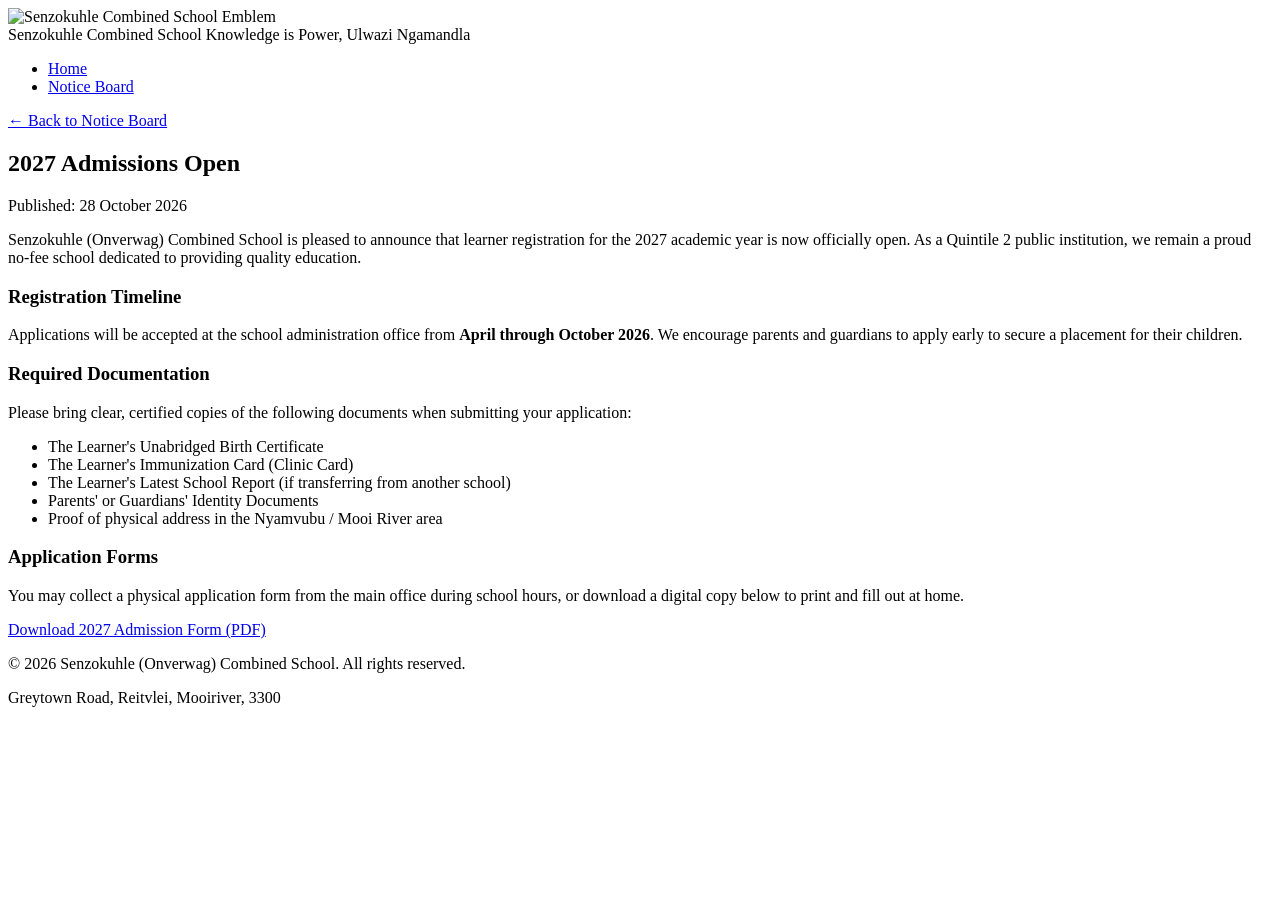
==== admissions.html @ 6591b817 "Add files via upload" ====
<!DOCTYPE html>
<html lang="en">
<head>
    <meta charset="UTF-8">
    <meta name="viewport" content="width=device-width, initial-scale=1.0">
    <title>2027 Admissions Open | Senzokuhle Combined School</title>
    <link rel="stylesheet" href="/stylesheets/style.css">
</head>
<body>
    <!-- Header linking back to index.html -->
    <header>
        <div class="logo-container">
            <img src="images/school-logo.jpg" alt="Senzokuhle Combined School Emblem" class="header-logo">
            <div class="logo-text">
                <span class="school-name">Senzokuhle Combined School</span>
                <span class="school-motto">Knowledge is Power, Ulwazi Ngamandla</span>
            </div>
        </div>
        <nav>
            <ul>
                <li><a href="index.html#home">Home</a></li>
                <li><a href="index.html#news">Notice Board</a></li>
            </ul>
        </nav>
    </header>

    <main class="article-container">
        <article class="news-article">
            <!-- Back link specifically targeting index.html -->
            <a href="index.html#news" class="back-link">&larr; Back to Notice Board</a>
            
            <h1>2027 Admissions Open</h1>
            <span class="publish-date">Published: 28 October 2026</span>
            
            <div class="article-body">
                <p>Senzokuhle (Onverwag) Combined School is pleased to announce that learner registration for the 2027 academic year is now officially open. As a Quintile 2 public institution, we remain a proud no-fee school dedicated to providing quality education.</p>
                
                <h3>Registration Timeline</h3>
                <p>Applications will be accepted at the school administration office from <strong>April through October 2026</strong>. We encourage parents and guardians to apply early to secure a placement for their children.</p>

                <h3>Required Documentation</h3>
                <p>Please bring clear, certified copies of the following documents when submitting your application:</p>
                <ul>
                    <li>The Learner's Unabridged Birth Certificate</li>
                    <li>The Learner's Immunization Card (Clinic Card)</li>
                    <li>The Learner's Latest School Report (if transferring from another school)</li>
                    <li>Parents' or Guardians' Identity Documents</li>
                    <li>Proof of physical address in the Nyamvubu / Mooi River area</li>
                </ul>

                <h3>Application Forms</h3>
                <p>You may collect a physical application form from the main office during school hours, or download a digital copy below to print and fill out at home.</p>
                
                <div class="download-links">
                    <a href="#" class="btn-download">Download 2027 Admission Form (PDF)</a>
                </div>
            </div>
        </article>
    </main>

    <footer>
        <div class="footer-content">
            <p>&copy; 2026 Senzokuhle (Onverwag) Combined School. All rights reserved.</p>
            <p>Greytown Road, Reitvlei, Mooiriver, 3300</p>
        </div>
    </footer>
    
    <!-- Ensure the script is included so mobile menus function -->
    <script src="/scripts/script.js"></script>
</body>
</html>
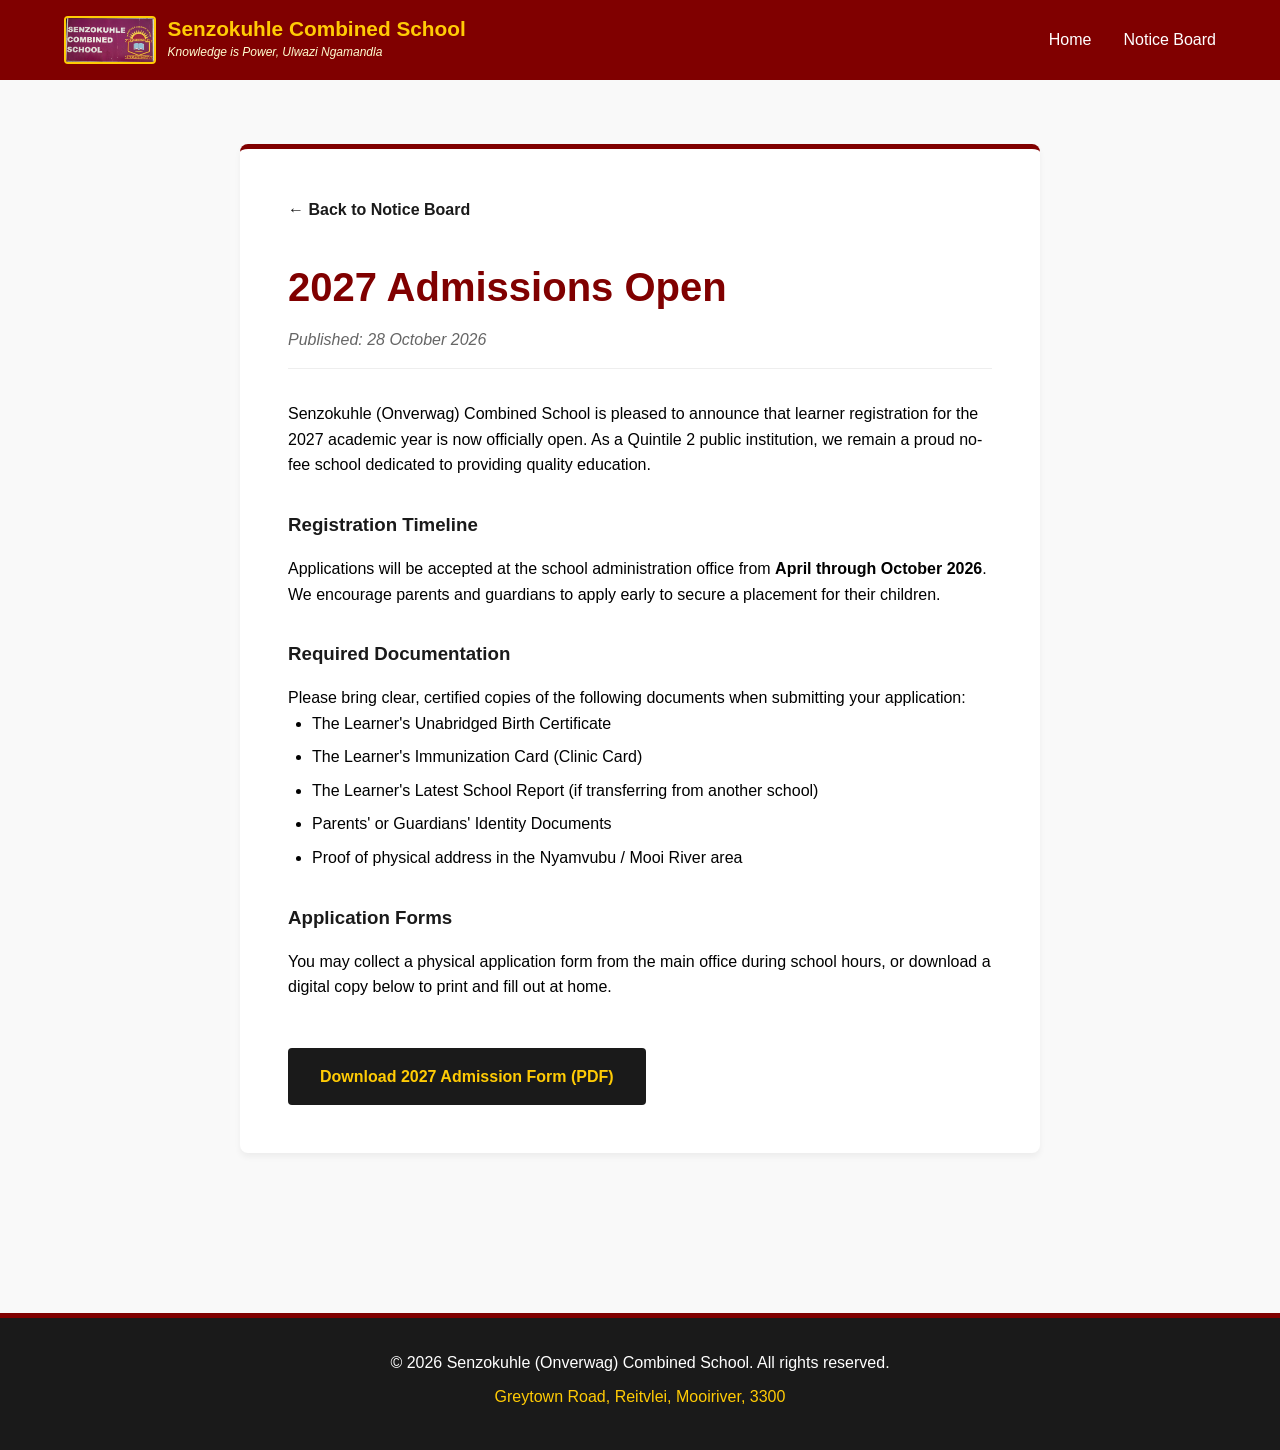
==== commit 49802c2b: "Fix HTML formatting in admissions.html" ====
--- a/admissions.html
+++ b/admissions.html
@@ -4,7 +4,7 @@
     <meta charset="UTF-8">
     <meta name="viewport" content="width=device-width, initial-scale=1.0">
     <title>2027 Admissions Open | Senzokuhle Combined School</title>
-    <link rel="stylesheet" href="/stylesheets/style.css">
+    <link rel="stylesheet" href="stylesheets/style.css">
 </head>
 <body>
     <!-- Header linking back to index.html -->
@@ -68,4 +68,4 @@
     <!-- Ensure the script is included so mobile menus function -->
     <script src="/scripts/script.js"></script>
 </body>
-</html>+</html>
--- a/stylesheets/style.css
+++ b/stylesheets/style.css
@@ -0,0 +1,880 @@
+:root {
+    --school-maroon: #800000;
+    --school-yellow: #FFCB05;
+    --school-black: #1a1a1a;
+    --matric-cream: #FFFDD0;
+    --background-light: #f9f9f9;
+    --white: #ffffff;
+}
+
+* {
+    margin: 0;
+    padding: 0;
+    box-sizing: border-box;
+}
+
+body {
+    font-family: Arial, sans-serif;
+    color: var(--text-dark);
+    background-color: var(--white);
+    line-height: 1.6;
+}
+
+/* Core Main Container */
+main {
+    display: grid;
+    grid-template-rows: auto auto auto;
+    gap: 3rem;
+}
+
+.hero-section {
+    /* Use a placeholder until you have a real photo of the school */
+    background: linear-gradient(rgba(26, 26, 26, 0.8), rgba(128, 0, 0, 0.8)), url('hero-img.jpg') center/cover;
+    height: 70vh;
+    min-height: 400px;
+    display: flex;
+    align-items: center;
+    justify-content: center;
+    text-align: center;
+    color: var(--white);
+    padding: 0 20px;
+}
+
+.hero-content h1 {
+    font-size: 3.5rem;
+    color: var(--school-yellow);
+    margin-bottom: 1rem;
+    text-transform: uppercase;
+    letter-spacing: 2px;
+}
+
+.hero-content p {
+    font-size: 1.5rem;
+    max-width: 600px;
+    margin: 0 auto;
+}
+
+/* Logo Container & Motto in Sticky Header */
+.logo-container {
+    display: flex;
+    align-items: center;
+    gap: 12px;
+}
+
+.header-logo {
+    height: 48px;
+    width: auto;
+    border-radius: 4px;
+    border: 2px solid var(--school-yellow);
+    object-fit: contain;
+}
+
+.logo-text {
+    display: flex;
+    flex-direction: column;
+}
+
+.school-name {
+    font-size: 1.3rem;
+    font-weight: bold;
+    color: var(--school-yellow);
+    line-height: 1.1;
+}
+
+.school-motto {
+    font-size: 0.75rem;
+    color: var(--matric-cream);
+    font-style: italic;
+    margin-top: 2px;
+}
+
+/* Hero Badge & Motto Banner */
+.hero-badge {
+    max-width: 220px;
+    width: 100%;
+    height: auto;
+    margin-bottom: 1.5rem;
+    border: 3px solid var(--school-yellow);
+    border-radius: 8px;
+    box-shadow: 0 6px 15px rgba(0, 0, 0, 0.4);
+}
+
+.motto-banner {
+    font-size: 1.3rem;
+    font-weight: bold;
+    color: var(--school-yellow);
+    margin-bottom: 1rem;
+    font-style: italic;
+    text-shadow: 1px 1px 3px rgba(0,0,0,0.8);
+}
+
+/* Updated 3-Column Dashboard */
+.dashboard-banner {
+    display: grid;
+    grid-template-columns: repeat(3, 1fr);
+    gap: 1.5rem;
+    padding: 2rem;
+    background-color: var(--school-black); /* Updated from --primary-color */
+    color: var(--white);
+    text-align: center;
+}
+
+/* Added to make the numbers stand out in the school's yellow */
+.dashboard-banner h3 {
+    color: var(--school-yellow);
+    font-size: 2.5rem;
+    margin-bottom: 0.5rem;
+}
+
+/* News & Announcements Section */
+.news-section {
+    padding: 4rem 2rem;
+    background-color: var(--background-light);
+    max-width: 1200px;
+    margin: 0 auto;
+}
+
+.news-section h2 {
+    color: var(--school-maroon);
+    font-size: 2rem;
+    margin-bottom: 0.5rem;
+    text-align: center;
+}
+
+.news-section .section-intro {
+    text-align: center;
+    margin-bottom: 3rem;
+}
+
+.news-grid {
+    display: grid;
+    grid-template-columns: repeat(auto-fit, minmax(320px, 1fr));
+    gap: 2rem;
+}
+
+/* Flexbox for aligning date badge and text side-by-side */
+.news-card {
+    background-color: var(--white);
+    border-radius: 8px;
+    display: flex;
+    overflow: hidden;
+    box-shadow: 0 4px 6px rgba(0,0,0,0.05);
+    border-left: 5px solid var(--school-yellow);
+    transition: transform 0.3s ease, box-shadow 0.3s ease;
+}
+
+.news-card:hover {
+    transform: translateY(-5px);
+    box-shadow: 0 8px 15px rgba(0,0,0,0.1);
+}
+
+.news-date {
+    background-color: var(--school-maroon);
+    color: var(--white);
+    padding: 1.5rem 1rem;
+    display: flex;
+    flex-direction: column;
+    align-items: center;
+    justify-content: center;
+    min-width: 80px;
+}
+
+.news-date .day {
+    font-size: 1.8rem;
+    font-weight: bold;
+    line-height: 1;
+}
+
+.news-date .month {
+    font-size: 0.9rem;
+    text-transform: uppercase;
+    letter-spacing: 1px;
+    margin-top: 0.25rem;
+}
+
+.news-content {
+    padding: 1.5rem;
+    display: flex;
+    flex-direction: column;
+}
+
+.news-content h3 {
+    color: var(--school-black);
+    margin-bottom: 0.5rem;
+    font-size: 1.25rem;
+}
+
+.news-content p {
+    color: #555;
+    font-size: 0.95rem;
+    margin-bottom: 1rem;
+    flex-grow: 1; /* Pushes the 'Read More' link to the bottom */
+}
+
+.read-more {
+    color: var(--school-maroon);
+    text-decoration: none;
+    font-weight: bold;
+    font-size: 0.9rem;
+    transition: color 0.3s ease;
+}
+
+.read-more:hover {
+    color: var(--school-yellow);
+}
+
+/* 5-Year Pass Rate Section */
+.pass-rate-section {
+    padding: 4rem 2rem;
+    background-color: var(--background-light);
+    text-align: center;
+}
+
+.pass-rate-section h2 {
+    color: var(--school-maroon);
+    font-size: 2rem;
+    margin-bottom: 0.5rem;
+}
+
+.pass-rate-grid {
+    display: grid;
+    grid-template-columns: repeat(auto-fit, minmax(150px, 1fr));
+    gap: 2rem;
+    max-width: 1000px;
+    margin: 2rem auto 0 auto;
+}
+
+.year-card {
+    background-color: var(--white);
+    padding: 2rem 1rem;
+    border-radius: 12px;
+    box-shadow: 0 4px 6px rgba(0,0,0,0.05);
+    transition: transform 0.3s ease, box-shadow 0.3s ease;
+    border-bottom: 4px solid var(--school-black);
+}
+
+.year-card:hover {
+    transform: translateY(-5px);
+    box-shadow: 0 8px 15px rgba(0,0,0,0.1);
+}
+
+.year-label {
+    display: block;
+    font-size: 1.2rem;
+    font-weight: bold;
+    color: var(--school-black);
+    margin-bottom: 1rem;
+}
+
+.rate-circle {
+    width: 90px;
+    height: 90px;
+    background-color: var(--school-maroon);
+    color: var(--school-yellow);
+    font-size: 1.8rem;
+    font-weight: bold;
+    display: flex;
+    align-items: center;
+    justify-content: center;
+    border-radius: 50%;
+    margin: 0 auto;
+    border: 4px solid var(--school-yellow);
+}
+
+/* Matric Results Trend Section */
+.results-section {
+    padding: 4rem 2rem;
+    background-color: var(--white);
+    max-width: 1000px; /* Slightly narrower to make the chart easy to read */
+    margin: 0 auto;
+    text-align: center;
+}
+
+.results-section h2 {
+    color: var(--school-maroon);
+    font-size: 2rem;
+    margin-bottom: 0.5rem;
+}
+
+.chart-container {
+    position: relative;
+    margin: 3rem auto 0;
+    height: 60vh;
+    max-height: 450px;
+    width: 100%;
+    background-color: var(--background-light);
+    padding: 1.5rem;
+    border-radius: 8px;
+    box-shadow: 0 4px 6px rgba(0,0,0,0.05);
+    border: 3px solid var(--school-yellow);
+}
+
+/* Mobile Responsiveness for the Chart */
+@media (max-width: 768px) {
+    .chart-container {
+        padding: 0.5rem;
+        height: 40vh;
+    }
+}
+
+/* Academics Section */
+.academics-section {
+    background: linear-gradient(rgba(26, 26, 26, 0.8), rgba(128, 0, 0, 0.8)), url('academics.jpg') center/cover;
+    padding: 4rem 2rem;
+    background-color: var(--background-light);
+    max-width: 1200px;
+    margin: 0 auto;
+    text-align: center;
+}
+
+.academics-section h2 {
+    color: var(--school-maroon);
+    font-size: 2rem;
+    margin-bottom: 0.5rem;
+}
+
+.phases-grid {
+    display: grid;
+    grid-template-columns: repeat(auto-fit, minmax(260px, 1fr));
+    gap: 2rem;
+    margin-top: 3rem;
+    text-align: left;
+}
+
+.phase-card {
+    background-color: var(--white);
+    border-radius: 8px;
+    overflow: hidden;
+    box-shadow: 0 4px 6px rgba(0,0,0,0.05);
+    transition: transform 0.3s ease, box-shadow 0.3s ease;
+}
+
+.phase-card:hover {
+    transform: translateY(-5px);
+    box-shadow: 0 8px 15px rgba(0,0,0,0.1);
+}
+
+.phase-header {
+    padding: 1.5rem;
+    color: var(--white);
+    text-align: center;
+}
+
+.phase-header h3 {
+    margin-bottom: 0.25rem;
+    font-size: 1.4rem;
+}
+
+.phase-header span {
+    font-size: 0.9rem;
+    font-weight: bold;
+    text-transform: uppercase;
+    letter-spacing: 1px;
+}
+
+/* Color-coded Headers */
+.foundation-bg {
+    background-color: var(--school-black);
+}
+
+.intermediate-bg {
+    background-color: #4a0000; /* Darker maroon variant */
+}
+
+.senior-bg {
+    background-color: var(--school-maroon);
+}
+
+.fet-bg {
+    background-color: var(--school-yellow);
+    color: var(--school-black); /* Dark text for yellow background */
+}
+
+.phase-body {
+    padding: 1.5rem;
+    color: #444;
+}
+
+/* Special FET styling using the Matric cream color */
+.fet-card .phase-body {
+    background-color: var(--matric-cream);
+    color: var(--school-black);
+}
+
+/* Header & Navigation */
+header {
+    background-color: var(--school-maroon);
+    color: var(--white);
+    display: flex;
+    justify-content: space-between;
+    align-items: center;
+    padding: 1rem 5%;
+    position: sticky;
+    top: 0;
+    z-index: 1000;
+}
+
+.logo {
+    font-size: 1.5rem;
+    font-weight: bold;
+    color: var(--school-yellow);
+}
+
+footer {
+    background-color: var(--school-black);
+    color: var(--white);
+    text-align: center;
+    padding: 2rem;
+    border-top: 5px solid var(--school-maroon);
+}
+
+.footer-content p {
+    margin-bottom: 0.5rem;
+}
+
+.footer-content p:last-child {
+    color: var(--school-yellow);
+}
+
+nav ul {
+    list-style: none;
+    display: flex;
+    gap: 2rem;
+}
+
+nav ul li a {
+    color: var(--white);
+    text-decoration: none;
+    font-weight: 500;
+    transition: color 0.3s ease;
+}
+
+nav ul li a:hover {
+    color: var(--school-yellow);
+}
+
+/* Mobile Hamburger Menu icon (hidden on desktop) */
+.menu-toggle {
+    display: none;
+    cursor: pointer;
+    font-size: 1.5rem;
+    color: var(--school-yellow);
+}
+
+/* Mobile Responsiveness */
+@media (max-width: 768px) {
+    .dashboard-banner, 
+    .phases-section {
+        grid-template-columns: 1fr;
+    }
+    .menu-toggle {
+        display: block;
+    }
+    
+    nav ul {
+        display: none; /* Hidden by default on mobile */
+        flex-direction: column;
+        position: absolute;
+        top: 100%;
+        left: 0;
+        width: 100%;
+        background-color: var(--school-maroon);
+        padding: 1rem 0;
+        text-align: center;
+    }
+    
+    nav ul.active {
+        display: flex; /* Shown when toggled */
+    }
+    
+    nav ul li {
+        margin: 1rem 0;
+    }
+}
+
+/* Staff Directory Section */
+.staff-directory {
+    padding: 4rem 2rem;
+    background-color: var(--white);
+    text-align: center;
+}
+
+.staff-directory h2 {
+    color: var(--school-maroon);
+    font-size: 2rem;
+    margin-bottom: 0.5rem;
+}
+
+.section-intro {
+    margin-bottom: 3rem;
+    color: #666;
+}
+
+/* Responsive Grid for Profile Cards */
+.staff-grid {
+    display: grid;
+    /* auto-fit creates as many columns as will fit based on the 280px minimum */
+    grid-template-columns: repeat(auto-fit, minmax(280px, 1fr));
+    gap: 2rem;
+    max-width: 1200px;
+    margin: 0 auto;
+}
+
+/* Individual Profile Card */
+.staff-card {
+    background-color: var(--background-light);
+    padding: 2rem;
+    border-radius: 8px;
+    border-top: 5px solid var(--school-maroon);
+    box-shadow: 0 4px 6px rgba(128, 0, 0, 0.2);
+    transition: transform 0.3s ease;
+}
+
+.staff-card:hover {
+    transform: translateY(-5px);
+}
+
+/* Special Matric Accent */
+.staff-card.matric-card {
+    background-color: var(--matric-cream);
+    border-top: 5px solid var(--school-black);
+}
+
+.staff-photo {
+    width: 120px;
+    height: 120px;
+    background-color: #ddd;
+    border-radius: 50%;
+    margin: 0 auto 1.5rem auto;
+    border: 3px solid var(--school-yellow);
+}
+
+.staff-card h3 {
+    color: var(--school-black);
+    margin-bottom: 0.25rem;
+}
+
+.staff-role {
+    display: block;
+    color: var(--school-maroon);
+    font-weight: bold;
+    font-size: 0.9rem;
+    margin-bottom: 1rem;
+}
+
+/* School Uniform Section */
+.uniform-section {
+    padding: 4rem 2rem;
+    background-color: var(--white);
+    text-align: center;
+    max-width: 1200px;
+    margin: 0 auto;
+}
+
+.uniform-section h2 {
+    color: var(--school-maroon);
+    font-size: 2rem;
+    margin-bottom: 0.5rem;
+}
+
+.uniform-grid {
+    display: grid;
+    grid-template-columns: repeat(auto-fit, minmax(250px, 1fr));
+    gap: 2rem;
+    margin-top: 3rem;
+}
+
+.uniform-card {
+    background-color: var(--background-light);
+    padding: 2.5rem 1.5rem;
+    border-radius: 8px;
+    box-shadow: 0 4px 6px rgba(0,0,0,0.05);
+    border-top: 5px solid;
+    transition: transform 0.3s ease;
+}
+
+.uniform-card:hover {
+    transform: translateY(-5px);
+}
+
+/* Color-coded card borders */
+.boys-uniform {
+    border-top-color: var(--school-black);
+}
+
+.girls-uniform {
+    border-top-color: var(--school-maroon);
+}
+
+.matric-uniform {
+    background-color: var(--matric-cream);
+    border-top-color: var(--school-yellow);
+}
+
+.uniform-icon {
+    font-size: 3rem;
+    margin-bottom: 1rem;
+}
+
+.uniform-card h3 {
+    color: var(--school-black);
+    margin-bottom: 1rem;
+    font-size: 1.5rem;
+}
+
+.uniform-card ul {
+    list-style: none;
+    padding: 0;
+}
+
+.uniform-card ul li {
+    margin-bottom: 0.5rem;
+    font-weight: 500;
+    color: #444;
+}
+
+.matric-uniform ul li {
+    color: var(--school-black);
+}
+
+/* Admissions Section */
+.admissions-section {
+    padding: 4rem 2rem;
+    background-color: var(--school-maroon);
+    color: var(--white);
+}
+
+.admissions-content {
+    max-width: 1200px;
+    margin: 0 auto;
+}
+
+.admissions-section h2 {
+    color: var(--school-yellow);
+    font-size: 2rem;
+    margin-bottom: 0.5rem;
+    text-align: center;
+}
+
+.admissions-section .section-intro {
+    text-align: center;
+    margin-bottom: 3rem;
+    color: var(--white);
+}
+
+.admissions-grid {
+    display: grid;
+    grid-template-columns: repeat(auto-fit, minmax(300px, 1fr));
+    gap: 2rem;
+}
+
+.requirements-box, .apply-box {
+    background-color: var(--white);
+    color: var(--school-black);
+    padding: 2.5rem;
+    border-radius: 8px;
+    border-bottom: 5px solid var(--school-yellow);
+}
+
+.requirements-box h3, .apply-box h3 {
+    color: var(--school-maroon);
+    margin-bottom: 1rem;
+}
+
+.requirements-box ul {
+    list-style-type: square;
+    padding-left: 1.5rem;
+}
+
+.requirements-box ul li {
+    margin-bottom: 0.5rem;
+}
+
+.btn-download {
+    display: inline-block;
+    margin-top: 1.5rem;
+    padding: 1rem 2rem;
+    background-color: var(--school-black);
+    color: var(--school-yellow);
+    text-decoration: none;
+    font-weight: bold;
+    border-radius: 4px;
+    transition: background-color 0.3s ease;
+}
+
+.btn-download:hover {
+    background-color: var(--school-maroon);
+    color: var(--white);
+}
+
+/* Contact Section */
+.contact-section {
+    padding: 4rem 2rem;
+    background-color: var(--background-light);
+    max-width: 1200px;
+    margin: 0 auto;
+}
+
+.contact-section h2 {
+    color: var(--school-maroon);
+    font-size: 2rem;
+    margin-bottom: 0.5rem;
+    text-align: center;
+}
+
+.contact-section .section-intro {
+    text-align: center;
+    margin-bottom: 3rem;
+}
+
+.contact-grid {
+    display: grid;
+    grid-template-columns: repeat(auto-fit, minmax(350px, 1fr));
+    gap: 3rem;
+}
+
+.contact-info {
+    background-color: var(--white);
+    padding: 2rem;
+    border-radius: 8px;
+    border-left: 5px solid var(--school-black);
+    box-shadow: 0 4px 6px rgba(0,0,0,0.05);
+}
+
+.contact-info p {
+    margin-bottom: 1rem;
+}
+
+.map-placeholder {
+    width: 100%;
+    height: 200px;
+    background-color: #ddd;
+    display: flex;
+    align-items: center;
+    justify-content: center;
+    color: #666;
+    margin-top: 1.5rem;
+    border-radius: 4px;
+}
+
+/* Form Styling */
+.contact-form-container {
+    background-color: var(--white);
+    padding: 2rem;
+    border-radius: 8px;
+    border-top: 5px solid var(--school-maroon);
+    box-shadow: 0 4px 6px rgba(160, 19, 19, 0.904);
+}
+
+.form-group {
+    margin-bottom: 1.5rem;
+}
+
+.form-group label {
+    display: block;
+    font-weight: bold;
+    margin-bottom: 0.5rem;
+    color: var(--school-black);
+}
+
+.form-group input, 
+.form-group select, 
+.form-group textarea {
+    width: 100%;
+    padding: 0.75rem;
+    border: 1px solid #ccc;
+    border-radius: 4px;
+    font-family: inherit;
+}
+
+.form-group input:focus, 
+.form-group select:focus, 
+.form-group textarea:focus {
+    outline: none;
+    border-color: var(--school-maroon);
+    box-shadow: 0 0 5px rgba(128, 0, 0, 0.2);
+}
+
+.btn-submit {
+    width: 100%;
+    padding: 1rem;
+    background-color: var(--school-maroon);
+    color: var(--white);
+    border: none;
+    border-radius: 4px;
+    font-size: 1.1rem;
+    font-weight: bold;
+    cursor: pointer;
+    transition: background-color 0.3s ease, color 0.3s ease;
+}
+
+.btn-submit:hover {
+    background-color: var(--school-yellow);
+    color: var(--school-black);
+}
+
+/* Timetable Style*/
+/* Article Page Layout */
+.article-container {
+    padding: 4rem 2rem;
+    background-color: var(--background-light);
+    min-height: 60vh;
+}
+
+.news-article {
+    max-width: 800px;
+    margin: 0 auto;
+    background-color: var(--white);
+    padding: 3rem;
+    border-radius: 8px;
+    box-shadow: 0 4px 6px rgba(0,0,0,0.05);
+    border-top: 5px solid var(--school-maroon);
+}
+
+.back-link {
+    display: inline-block;
+    color: var(--school-black);
+    text-decoration: none;
+    font-weight: bold;
+    margin-bottom: 2rem;
+    transition: color 0.3s ease;
+}
+
+.back-link:hover {
+    color: var(--school-yellow);
+}
+
+.news-article h1 {
+    color: var(--school-maroon);
+    font-size: 2.5rem;
+    margin-bottom: 0.5rem;
+}
+
+.publish-date {
+    display: block;
+    color: #666;
+    font-style: italic;
+    margin-bottom: 2rem;
+    padding-bottom: 1rem;
+    border-bottom: 1px solid #eee;
+}
+
+.article-body h3 {
+    color: var(--school-black);
+    margin: 2rem 0 1rem 0;
+}
+
+.article-body ul {
+    margin-left: 1.5rem;
+    margin-bottom: 1.5rem;
+}
+
+.article-body li {
+    margin-bottom: 0.5rem;
+}
+
+.download-links {
+    display: flex;
+    gap: 1rem;
+    margin-top: 1.5rem;
+}
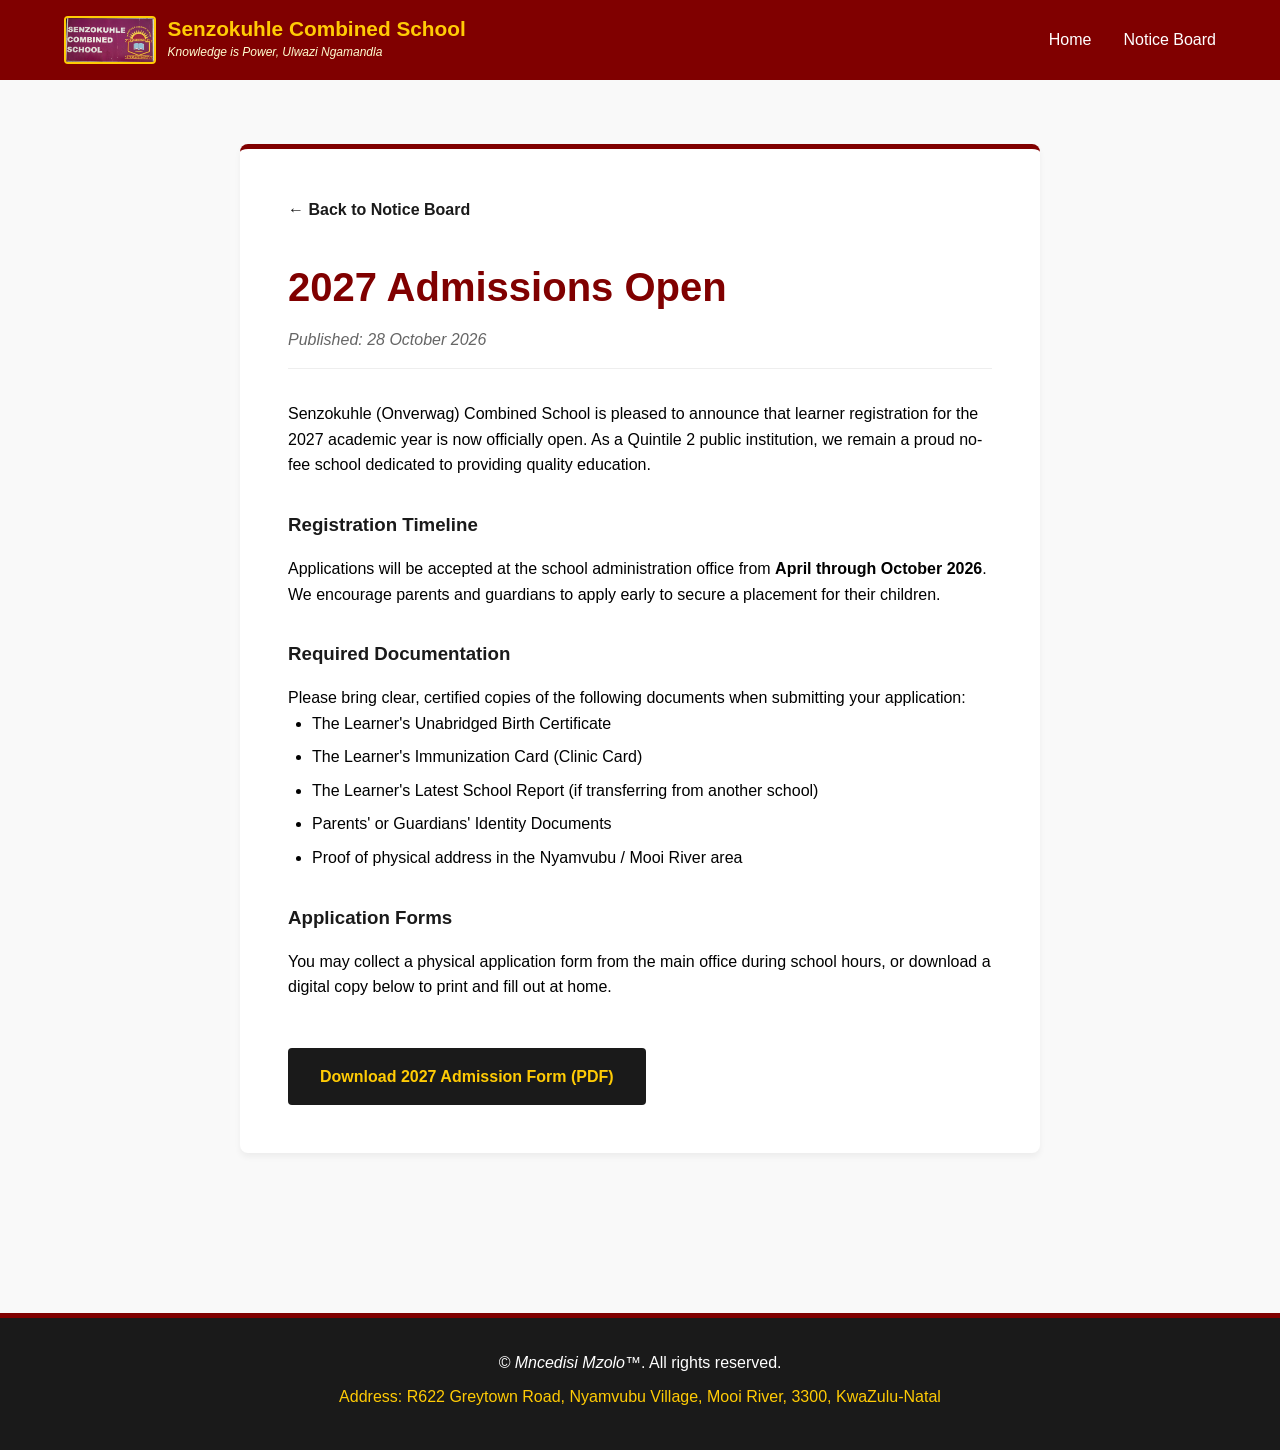
==== commit 04dc88ca: "Revise admissions page content and footer details Updated the admissions page with new content and c" ====
--- a/admissions.html
+++ b/admissions.html
@@ -3,8 +3,8 @@
 <head>
     <meta charset="UTF-8">
     <meta name="viewport" content="width=device-width, initial-scale=1.0">
-    <title>2027 Admissions Open | Senzokuhle Combined School</title>
-    <link rel="stylesheet" href="stylesheets/style.css">
+    <title>Admissions | Senzokuhle Combined School</title>
+    <link rel="stylesheet" href="./stylesheets/style.css">
 </head>
 <body>
     <!-- Header linking back to index.html -->
@@ -60,12 +60,10 @@
 
     <footer>
         <div class="footer-content">
-            <p>&copy; 2026 Senzokuhle (Onverwag) Combined School. All rights reserved.</p>
-            <p>Greytown Road, Reitvlei, Mooiriver, 3300</p>
+            <p><em>&copy; Mncedisi Mzolo&trade;</em>. All rights reserved.</p>
+            <p>Address: R622 Greytown Road, Nyamvubu Village, Mooi River, 3300, KwaZulu-Natal</p>
         </div>
     </footer>
-    
-    <!-- Ensure the script is included so mobile menus function -->
     <script src="/scripts/script.js"></script>
 </body>
 </html>
--- a/stylesheets/style.css
+++ b/stylesheets/style.css
@@ -7,10 +7,19 @@
     --white: #ffffff;
 }
 
-* {
+*, *::before, *::after {
+    box-sizing: border-box;
     margin: 0;
     padding: 0;
-    box-sizing: border-box;
+}
+
+html, body {
+    width: 100%;
+    max-width: 100%;
+}
+
+body {
+    overflow-x: clip;
 }
 
 body {
@@ -23,8 +32,15 @@
 /* Core Main Container */
 main {
     display: grid;
+    grid-template-columns: minmax(0, 1fr);
     grid-template-rows: auto auto auto;
     gap: 3rem;
+}
+
+/* Ensures Images & Media Never Exceed Screen Width */
+img, iframe, canvas, svg, video {
+    max-width: 100%;
+    height: auto;
 }
 
 .hero-section {
@@ -41,7 +57,8 @@
 }
 
 .hero-content h1 {
-    font-size: 3.5rem;
+    font-size: clamp(1.8rem, 8vw, 3.5rem);
+    overflow-wrap: anywhere;
     color: var(--school-yellow);
     margin-bottom: 1rem;
     text-transform: uppercase;
@@ -49,7 +66,7 @@
 }
 
 .hero-content p {
-    font-size: 1.5rem;
+    font-size: clamp(1rem, 4vw, 1.5rem);
     max-width: 600px;
     margin: 0 auto;
 }
@@ -148,7 +165,7 @@
 
 .news-grid {
     display: grid;
-    grid-template-columns: repeat(auto-fit, minmax(320px, 1fr));
+    grid-template-columns: repeat(auto-fit, minmax(min(100%, 320px), 1fr));
     gap: 2rem;
 }
 
@@ -238,7 +255,7 @@
 
 .pass-rate-grid {
     display: grid;
-    grid-template-columns: repeat(auto-fit, minmax(150px, 1fr));
+    grid-template-columns: repeat(auto-fit, minmax(min(100%, 150px), 1fr));
     gap: 2rem;
     max-width: 1000px;
     margin: 2rem auto 0 auto;
@@ -335,7 +352,7 @@
 
 .phases-grid {
     display: grid;
-    grid-template-columns: repeat(auto-fit, minmax(260px, 1fr));
+    grid-template-columns: repeat(auto-fit, minmax(min(100%, 260px), 1fr));
     gap: 2rem;
     margin-top: 3rem;
     text-align: left;
@@ -514,7 +531,7 @@
 .staff-grid {
     display: grid;
     /* auto-fit creates as many columns as will fit based on the 280px minimum */
-    grid-template-columns: repeat(auto-fit, minmax(280px, 1fr));
+    grid-template-columns: repeat(auto-fit, minmax(min(100%, 280px), 1fr));
     gap: 2rem;
     max-width: 1200px;
     margin: 0 auto;
@@ -579,7 +596,7 @@
 
 .uniform-grid {
     display: grid;
-    grid-template-columns: repeat(auto-fit, minmax(250px, 1fr));
+    grid-template-columns: repeat(auto-fit, minmax(min(100%, 250px), 1fr));
     gap: 2rem;
     margin-top: 3rem;
 }
@@ -664,7 +681,7 @@
 
 .admissions-grid {
     display: grid;
-    grid-template-columns: repeat(auto-fit, minmax(300px, 1fr));
+    grid-template-columns: repeat(auto-fit, minmax(min(100%, 300px), 1fr));
     gap: 2rem;
 }
 
@@ -729,7 +746,7 @@
 
 .contact-grid {
     display: grid;
-    grid-template-columns: repeat(auto-fit, minmax(350px, 1fr));
+    grid-template-columns: repeat(auto-fit, minmax(min(100%, 350px), 1fr));
     gap: 3rem;
 }
 
